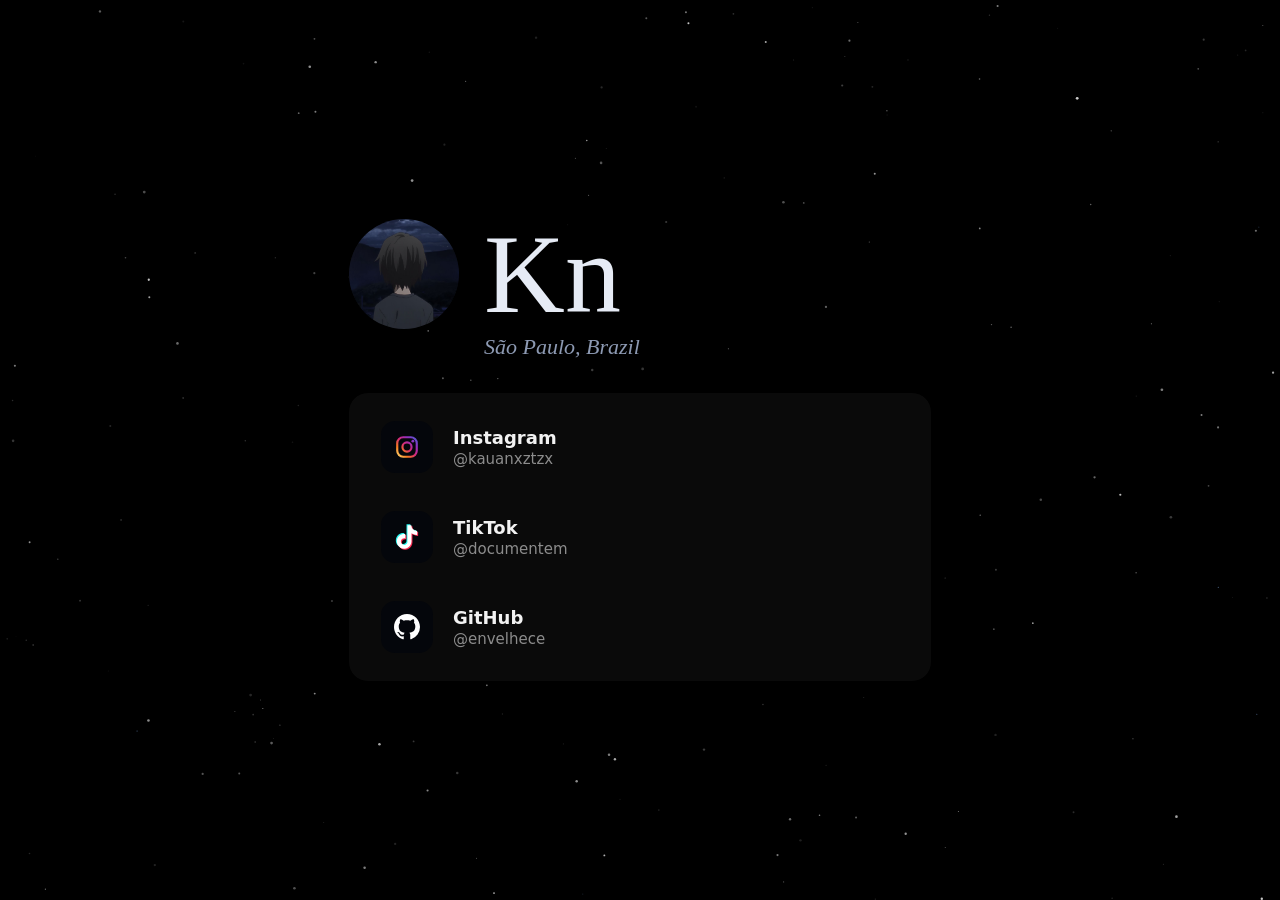
==== index.html @ 9ee8199f "Add files via upload" ====
<!DOCTYPE html>
<html lang="pt-BR">
<head>
  <meta charset="utf-8">
  <meta http-equiv="Content-Security-Policy" content="default-src 'self'; script-src 'self'; style-src 'self' https://fonts.googleapis.com; font-src https://fonts.gstatic.com; img-src 'self'; object-src 'none'; base-uri 'none'; form-action 'none'">
  <meta name="referrer" content="strict-origin-when-cross-origin">
  <meta name="viewport" content="width=device-width, initial-scale=1">
  <title>Kn</title>
  <meta name="description" content="Kn, São Paulo">
  <meta name="theme-color" content="#000000">
  <meta property="og:title" content="Kn">
  <meta property="og:description" content="Kn, São Paulo">
  <meta property="og:type" content="website">
  <meta property="og:image" content="https://envelhece.github.io/avatar.jpg">
  <link rel="icon" href="favicon.png" type="image/png">
  <link rel="preconnect" href="https://fonts.googleapis.com">
  <link rel="preconnect" href="https://fonts.gstatic.com" crossorigin>
  <link rel="stylesheet" href="https://fonts.googleapis.com/css2?family=Instrument+Sans:wght@400;600&family=Instrument+Serif:ital@1&family=Pinyon+Script&display=swap">
  <link rel="stylesheet" href="style.css">
  <script src="script.js" defer></script>
</head>
<body>
  <!-- ícones das redes, usados nos links com <use> -->
  <svg class="sprite" aria-hidden="true">
    <defs>
      <linearGradient id="degrade-instagram" gradientUnits="userSpaceOnUse" x1="3" y1="21" x2="21" y2="3">
        <stop offset="0" stop-color="#feda75"/>
        <stop offset="0.25" stop-color="#fa7e1e"/>
        <stop offset="0.5" stop-color="#d62976"/>
        <stop offset="0.75" stop-color="#962fbf"/>
        <stop offset="1" stop-color="#4f5bd5"/>
      </linearGradient>
      <path id="nota-tiktok" d="M12.525.02c1.31-.02 2.61-.01 3.91-.02.08 1.53.63 3.09 1.75 4.17 1.12 1.11 2.7 1.62 4.24 1.79v4.03c-1.44-.05-2.89-.35-4.2-.97-.57-.26-1.1-.59-1.62-.93-.01 2.92.01 5.84-.02 8.75-.08 1.4-.54 2.79-1.35 3.94-1.31 1.92-3.58 3.17-5.91 3.21-1.43.08-2.86-.31-4.08-1.03-2.02-1.19-3.44-3.37-3.65-5.71-.02-.5-.03-1-.01-1.49.18-1.9 1.12-3.72 2.58-4.96 1.66-1.44 3.98-2.13 6.15-1.72.02 1.48-.04 2.96-.04 4.44-.99-.32-2.15-.23-3.02.37-.63.41-1.11 1.04-1.36 1.75-.21.51-.15 1.07-.14 1.61.24 1.64 1.82 3.02 3.5 2.87 1.12-.01 2.19-.66 2.77-1.61.19-.33.4-.67.41-1.06.1-1.79.06-3.57.07-5.36.01-4.03-.01-8.05.02-12.07z"/>
    </defs>
    <symbol id="icone-instagram" viewBox="0 0 24 24">
      <rect x="3" y="3" width="18" height="18" rx="5.5" fill="none" stroke="url(#degrade-instagram)" stroke-width="2"/>
      <circle cx="12" cy="12" r="4.2" fill="none" stroke="url(#degrade-instagram)" stroke-width="2"/>
      <circle cx="17.4" cy="6.6" r="1.3" fill="url(#degrade-instagram)"/>
    </symbol>
    <symbol id="icone-github" viewBox="0 0 16 16">
      <path fill="#ffffff" d="M8 0C3.58 0 0 3.58 0 8c0 3.54 2.29 6.53 5.47 7.59.4.07.55-.17.55-.38 0-.19-.01-.82-.01-1.49-2.01.37-2.53-.49-2.69-.94-.09-.23-.48-.94-.82-1.13-.28-.15-.68-.52-.01-.53.63-.01 1.08.58 1.23.82.72 1.21 1.87.87 2.33.66.07-.52.28-.87.51-1.07-1.78-.2-3.64-.89-3.64-3.95 0-.87.31-1.59.82-2.15-.08-.2-.36-1.02.08-2.12 0 0 .67-.21 2.2.82.64-.18 1.32-.27 2-.27.68 0 1.36.09 2 .27 1.53-1.04 2.2-.82 2.2-.82.44 1.1.16 1.92.08 2.12.51.56.82 1.27.82 2.15 0 3.07-1.87 3.75-3.65 3.95.29.25.54.73.54 1.48 0 1.07-.01 1.93-.01 2.2 0 .21.15.46.55.38A8.013 8.013 0 0016 8c0-4.42-3.58-8-8-8z"/>
    </symbol>
    <symbol id="icone-tiktok" viewBox="0 0 24 24">
      <g transform="translate(1.2 1.2) scale(0.9)">
        <use href="#nota-tiktok" x="-1" y="-1" fill="#25f4ee"/>
        <use href="#nota-tiktok" x="1" y="1" fill="#fe2c55"/>
        <use href="#nota-tiktok" fill="#ffffff"/>
      </g>
    </symbol>
  </svg>

  <canvas class="fundo" aria-hidden="true"></canvas>

  <main class="perfil">
    <header class="cabecalho">
      <img class="avatar" src="avatar.jpg" width="112" height="112" alt="" decoding="async" fetchpriority="high">
      <h1 class="nome">Kn</h1>
      <p class="localizacao">São Paulo, Brazil</p>
    </header>
    <section class="card-contato" aria-label="Contato">
      <ul class="lista-links">
        <li>
          <a class="item-link instagram" href="https://www.instagram.com/kauanxztzx/" target="_blank" rel="noopener noreferrer">
            <span class="marca"><svg class="icone" aria-hidden="true"><use href="#icone-instagram"/></svg></span>
            <span class="textos">
              <span class="servico">Instagram</span>
              <span class="usuario">@kauanxztzx</span>
            </span>
            <span class="so-leitor">(abre em nova aba)</span>
          </a>
        </li>
        <li>
          <a class="item-link tiktok" href="https://www.tiktok.com/@documentem" target="_blank" rel="noopener noreferrer">
            <span class="marca"><svg class="icone" aria-hidden="true"><use href="#icone-tiktok"/></svg></span>
            <span class="textos">
              <span class="servico">TikTok</span>
              <span class="usuario">@documentem</span>
            </span>
            <span class="so-leitor">(abre em nova aba)</span>
          </a>
        </li>
        <li>
          <a class="item-link github" href="https://github.com/envelhece" target="_blank" rel="noopener noreferrer">
            <span class="marca"><svg class="icone" aria-hidden="true"><use href="#icone-github"/></svg></span>
            <span class="textos">
              <span class="servico">GitHub</span>
              <span class="usuario">@envelhece</span>
            </span>
            <span class="so-leitor">(abre em nova aba)</span>
          </a>
        </li>
      </ul>
    </section>
  </main>
</body>
</html>
---- style.css ----
:root {
  --fundo: #000000;
  --superficie: #0a0a0a;
  --tile: #04060b;
  --hover: #0d1320;
  --linha: #000000;
  --texto: #f2f2f2;
  --claro: #e6ebf5;
  --cinza: #8c8c8c;
  --azul-suave: #8d9ab3;
  --destaque: #7fa6e0;
  --transicao: 160ms ease-out;
}

*,
*::before,
*::after {
  box-sizing: border-box;
  margin: 0;
}

html {
  background-color: var(--fundo);
  color-scheme: dark;
  -webkit-text-size-adjust: 100%;
}

body {
  color: var(--texto);
  font-family: "Instrument Sans", system-ui, -apple-system, "Segoe UI", sans-serif;
}

::selection {
  background: var(--destaque);
  color: #000000;
}

/* sprite dos ícones: precisa existir na página (sem display: none) para os degradês funcionarem */
.sprite {
  position: absolute;
  width: 0;
  height: 0;
  overflow: hidden;
}

.fundo {
  position: fixed;
  inset: 0;
  z-index: 0;
  width: 100%;
  height: 100%;
  pointer-events: none;
}

.perfil {
  position: relative;
  z-index: 1;
  display: flex;
  flex-direction: column;
  justify-content: center;
  width: 100%;
  max-width: 680px;
  min-height: 100vh;
  min-height: 100svh;
  margin: 0 auto;
  padding: 32px 20px;
}

.cabecalho {
  display: grid;
  grid-template-columns: auto minmax(0, 1fr);
  column-gap: 20px;
  margin-bottom: 32px;
}

.avatar {
  grid-row: 1 / span 2;
  width: 88px;
  height: 88px;
  border: 1px solid var(--linha);
  border-radius: 50%;
  background-color: var(--superficie);
  object-fit: cover;
  object-position: 50% 30%;
}

.nome {
  grid-column: 2;
  align-self: end;
  min-width: 0;
  padding-right: 0.1em;
  color: var(--claro);
  font-family: "Pinyon Script", "Snell Roundhand", cursive;
  font-size: clamp(4rem, 18vw, 7rem);
  font-weight: 400;
  line-height: 1;
}

.localizacao {
  grid-column: 2;
  align-self: start;
  margin-top: 4px;
  color: var(--azul-suave);
  font-family: "Instrument Serif", Georgia, serif;
  font-size: 1.375rem;
  font-style: italic;
  line-height: 1.2;
}

.card-contato {
  padding: 12px;
  border: 1px solid var(--linha);
  border-radius: 20px;
  background-color: var(--superficie);
}

.lista-links {
  display: grid;
  gap: 6px;
  padding: 0;
  list-style: none;
}

.item-link {
  position: relative;
  display: flex;
  align-items: center;
  gap: 20px;
  min-height: 80px;
  padding: 16px;
  border-radius: 12px;
  color: var(--texto);
  text-decoration: none;
  -webkit-tap-highlight-color: transparent;
  transition: background-color var(--transicao);
}

.marca {
  display: grid;
  flex-shrink: 0;
  place-items: center;
  width: 52px;
  height: 52px;
  border-radius: 14px;
  background-color: var(--tile);
}

.icone {
  width: 26px;
  height: 26px;
}

.textos {
  display: grid;
  gap: 2px;
  min-width: 0;
  transition: transform 240ms ease-out;
}

.servico {
  font-size: 1.125rem;
  font-weight: 600;
}

.usuario {
  overflow: hidden;
  color: var(--cinza);
  font-size: 0.9375rem;
  text-overflow: ellipsis;
  white-space: nowrap;
}

/* no celular o toque mostra o mesmo efeito do hover */
.item-link:active,
.item-link:focus-visible {
  background-color: var(--hover);
}

.item-link:active .textos,
.item-link:focus-visible .textos {
  transform: translateX(4px);
}

.item-link:focus-visible {
  outline: 2px solid var(--claro);
  outline-offset: 2px;
}

.so-leitor {
  position: absolute;
  width: 1px;
  height: 1px;
  overflow: hidden;
  clip-path: inset(50%);
  white-space: nowrap;
}

@keyframes entrada {
  from {
    opacity: 0;
    transform: translateY(8px);
  }
}

.cabecalho,
.card-contato {
  animation: entrada 400ms ease-out both;
}

.card-contato {
  animation-delay: 80ms;
}

/* hover e cursor só em quem tem mouse, para não "grudar" no toque */
@media (hover: hover) and (pointer: fine) {
  html {
    cursor: url("cursor.cur"), auto;
  }

  a {
    cursor: url("cursor.cur"), pointer;
  }

  .item-link:hover {
    background-color: var(--hover);
  }

  .item-link:hover .textos {
    transform: translateX(4px);
  }
}

@media (min-width: 720px) {
  .perfil {
    padding: 48px;
  }

  .cabecalho {
    column-gap: 24px;
  }

  .avatar {
    width: 112px;
    height: 112px;
  }

  .item-link {
    padding: 16px 20px;
  }
}

@media (prefers-reduced-motion: reduce) {
  *,
  *::before,
  *::after {
    animation: none;
    transition: none;
  }
}
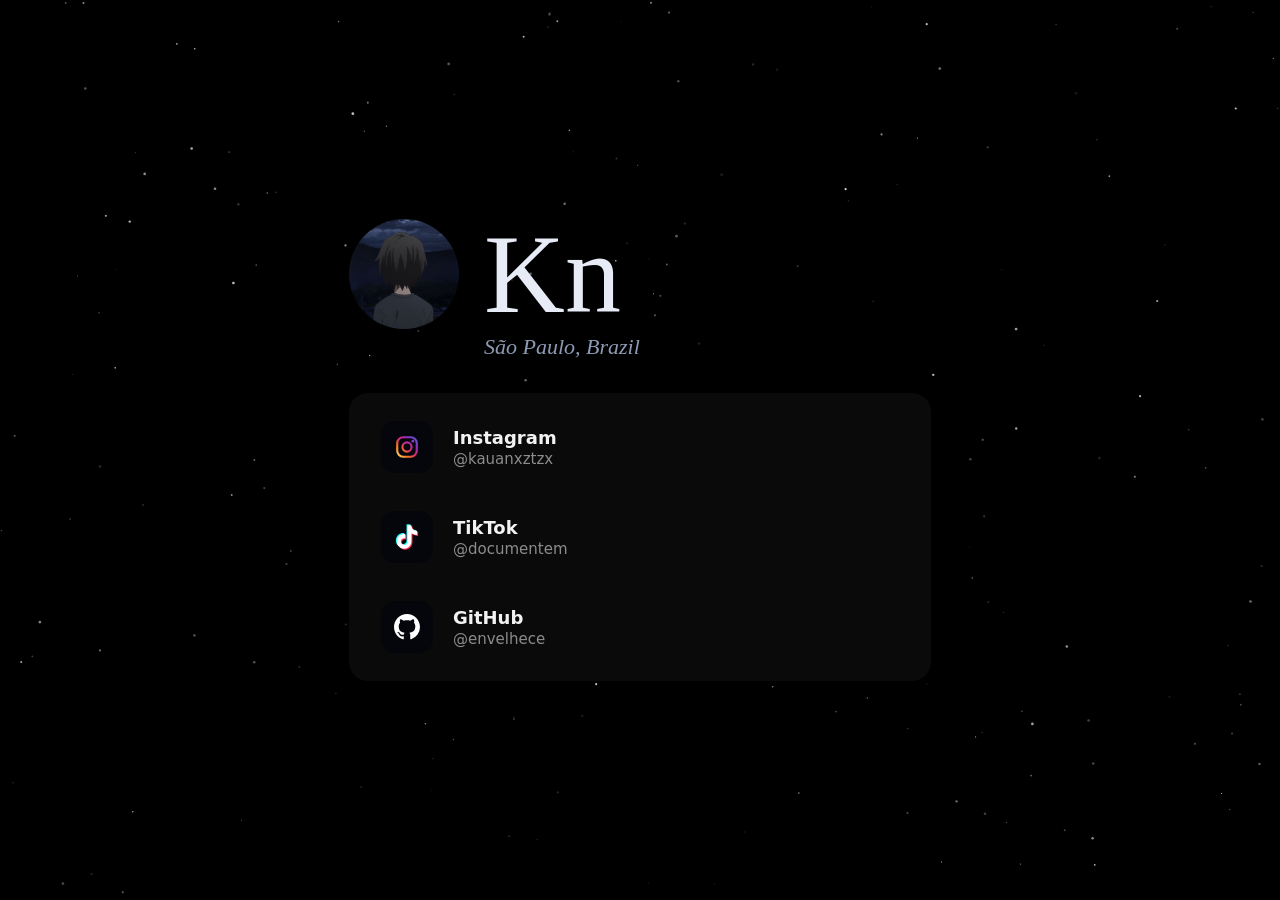
==== commit 4c8581ac: "Card do Discord com status, Spotify e jogo (Lanyard)" ====
--- a/index.html
+++ b/index.html
@@ -2,7 +2,7 @@
 <html lang="pt-BR">
 <head>
   <meta charset="utf-8">
-  <meta http-equiv="Content-Security-Policy" content="default-src 'self'; script-src 'self'; style-src 'self' https://fonts.googleapis.com; font-src https://fonts.gstatic.com; img-src 'self'; object-src 'none'; base-uri 'none'; form-action 'none'">
+  <meta http-equiv="Content-Security-Policy" content="default-src 'self'; script-src 'self'; style-src 'self' https://fonts.googleapis.com; font-src https://fonts.gstatic.com; img-src 'self' https://cdn.discordapp.com https://media.discordapp.net https://i.scdn.co; connect-src https://api.lanyard.rest; object-src 'none'; base-uri 'none'; form-action 'none'">
   <meta name="referrer" content="strict-origin-when-cross-origin">
   <meta name="viewport" content="width=device-width, initial-scale=1">
   <title>Kn</title>
@@ -57,6 +57,19 @@
       <h1 class="nome">Kn</h1>
       <p class="localizacao">São Paulo, Brazil</p>
     </header>
+    <section class="card-discord" aria-label="Agora no Discord" hidden>
+      <div class="dc-perfil">
+        <span class="dc-avatar-box">
+          <img class="dc-avatar" width="52" height="52" alt="">
+          <span class="dc-bolinha"></span>
+        </span>
+        <span class="textos">
+          <span class="servico dc-nome">Discord</span>
+          <span class="usuario dc-status">offline</span>
+        </span>
+      </div>
+      <ul class="dc-atividades"></ul>
+    </section>
     <section class="card-contato" aria-label="Contato">
       <ul class="lista-links">
         <li>
--- a/style.css
+++ b/style.css
@@ -256,4 +256,113 @@
     animation: none;
     transition: none;
   }
-}+}
+/* card do discord (lanyard) */
+.card-discord {
+  display: grid;
+  gap: 6px;
+  margin-bottom: 16px;
+  padding: 12px;
+  border: 1px solid var(--linha);
+  border-radius: 20px;
+  background-color: var(--superficie);
+  animation: entrada 400ms ease-out 40ms both;
+}
+
+.card-discord[hidden] {
+  display: none;
+}
+
+.dc-perfil,
+.dc-atividade {
+  display: flex;
+  align-items: center;
+  gap: 20px;
+  padding: 12px 16px;
+  border-radius: 12px;
+}
+
+.dc-avatar-box {
+  position: relative;
+  flex-shrink: 0;
+}
+
+.dc-avatar,
+.dc-capa {
+  display: block;
+  width: 52px;
+  height: 52px;
+  border-radius: 50%;
+  background-color: var(--tile);
+  object-fit: cover;
+}
+
+.dc-capa {
+  border-radius: 10px;
+}
+
+.dc-bolinha {
+  position: absolute;
+  right: -1px;
+  bottom: -1px;
+  width: 16px;
+  height: 16px;
+  border: 3px solid var(--superficie);
+  border-radius: 50%;
+  background-color: #5d5d5d;
+}
+
+.dc-bolinha.online { background-color: #23a55a; }
+.dc-bolinha.idle { background-color: #f0b232; }
+.dc-bolinha.dnd { background-color: #f23f43; }
+
+.dc-atividades {
+  display: grid;
+  gap: 6px;
+  padding: 0;
+  list-style: none;
+}
+
+.dc-atividade {
+  background-color: var(--tile);
+}
+
+.dc-rotulo {
+  color: var(--destaque);
+  font-size: 0.75rem;
+  font-weight: 600;
+  letter-spacing: 0.06em;
+  text-transform: uppercase;
+}
+
+.dc-atividade .textos {
+  flex: 1;
+}
+
+.dc-atividade .servico {
+  overflow: hidden;
+  font-size: 1rem;
+  text-overflow: ellipsis;
+  white-space: nowrap;
+}
+
+.dc-barra {
+  height: 3px;
+  margin-top: 6px;
+  overflow: hidden;
+  border-radius: 2px;
+  background-color: #1a1f2b;
+}
+
+.dc-barra span {
+  display: block;
+  width: 0;
+  height: 100%;
+  background-color: var(--destaque);
+}
+
+.dc-tempo {
+  color: var(--cinza);
+  font-size: 0.75rem;
+  font-variant-numeric: tabular-nums;
+}
